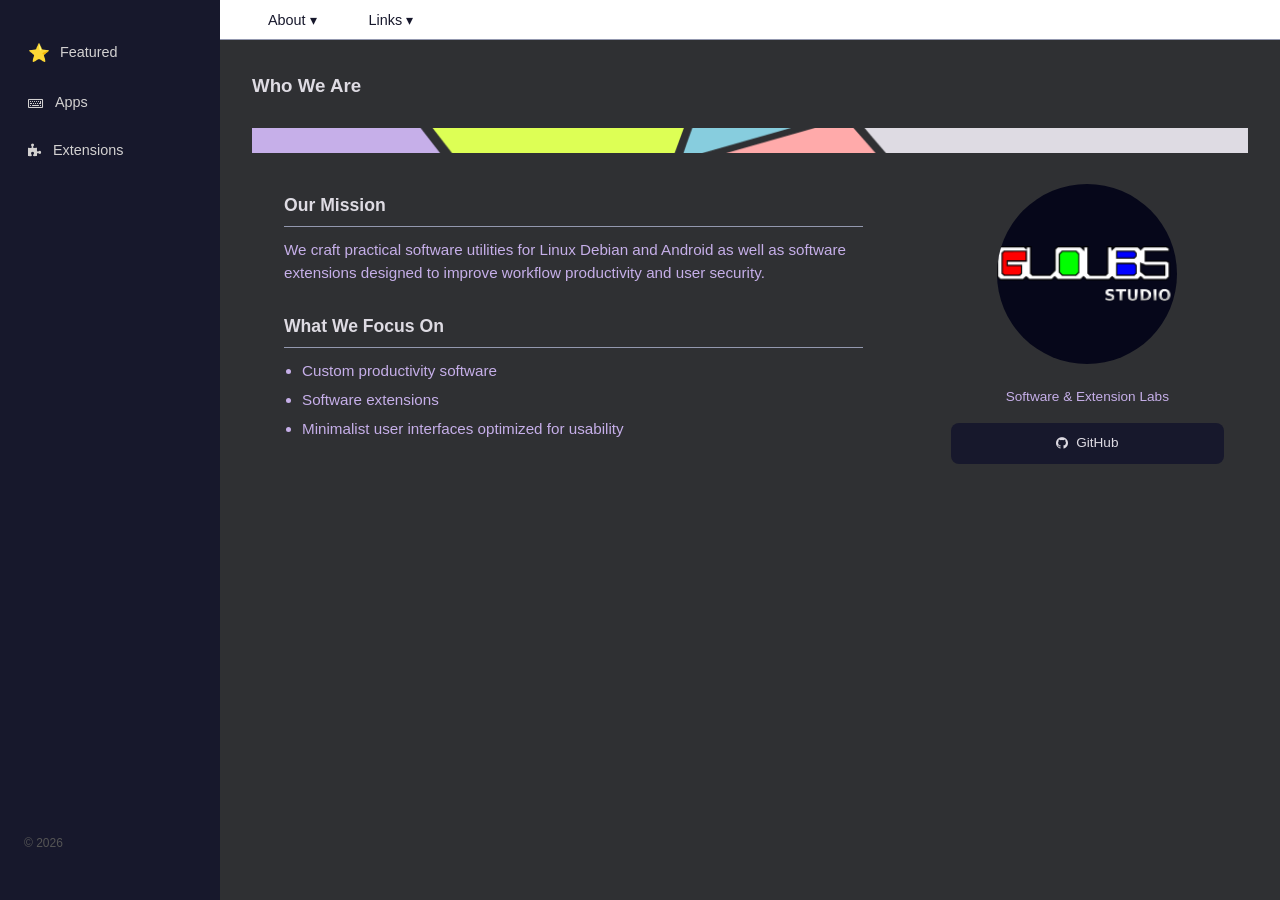
==== about.html @ 1389319d "Initial website" ====
<!DOCTYPE html>
<html lang="fr">
<head>
    <meta charset="UTF-8">
    <meta name="viewport" content="width=device-width, initial-scale=1.0">
    <title>Gloubs Studio — Who We Are</title>
    <link rel="stylesheet" href="style.css">
    <link rel="stylesheet" href="https://cdnjs.cloudflare.com/ajax/libs/font-awesome/4.7.0/css/font-awesome.min.css">
    <script src="js/site.js" defer></script>
</head>
<body>

    <div id="sidebar-container"></div>
    <div id="topbar-container"></div>

    <main class="main">
        
        <div class="page-header">
            <h3>Who We Are</h3>
        </div>
        <div class="GS-banner"><img src="./assets/GSbannerImage.png" alt="Banner"></div>
        <div class="about-grid">
            <div class="about-content">
                <h4>Our Mission</h4>
                <p>We craft practical software utilities for Linux Debian and Android as well as software extensions designed to improve workflow productivity and user security.</p>
                
                <h4>What We Focus On</h4>
                <ul>
                    <li>Custom productivity software</li>
                    <li>Software extensions</li>
                    <li>Minimalist user interfaces optimized for usability</li>
                </ul>
            </div>

            <aside class="about-card">
                <img src="./assets/logo_white.png" alt="Gloubs Studio Logo" class="about-avatar">
                <p class="role">Software & Extension Labs</p>
                <div class="about-links">
                    <a href="https://github.com" target="_blank" rel="noopener" class="primary"><i class="fa fa-github"></i> GitHub</a>
                </div>
            </aside>
        </div>
    </main>
</body>
</html>
---- style.css ----
:root {
    /* === MAIN COLORS === */
    --font-main: #dedbe3ff;                 
    --font-light: #c6afe9ff;                /* Secondary text */
    --bg-page: rgb(47, 48, 51);                   /* Warm off-white page background */
    --bg-card: #87cddeff;                   /* Card background */
    --bg-sidebar: #17182c;                /* Dark sidebar */
    --bg-topbar: white;                 /* Top bar background */
    --accent: #ddff55ff;                    /* Accent color (links, hover) */
    --accent2: #87cddeff;                   /* btn links */
    --border: #9398af;                    /* Subtle borders */

/*
Banner colors:
    light blue 87cddeff
    bright yellow green ddff55ff
    lavender c6afe9ff
    orange pink ffaaaaff
    purple grey dedbe3ff

    === SIZING === */
    --sidebar-width: 220px;
    --topbar-height: 40px;
    --card-gap: 24px;
    --radius: 12px;
}

* {
    margin: 0;
    padding: 0;
    box-sizing: border-box;
}

body {
    font-family: -apple-system, BlinkMacSystemFont, 'Segoe UI', Roboto, sans-serif;
    color: var(--font-main);
    background: var(--bg-page);
    line-height: 1.5;
}

/* ═══════════════════════════════════════════════════════════════
    TOP BAR — Fixed at top, holds dropdown menus
    Add new dropdowns by copying a .dropdown block
═══════════════════════════════════════════════════════════════ */
.topbar {
    position: fixed;
    top: 0;
    left: var(--sidebar-width);
    right: 0;
    height: var(--topbar-height);
    background: var(--bg-topbar);
    border-bottom: 1px solid var(--border);
    display: flex;
    align-items: center;
    padding: 0 32px;
    z-index: 100;
    gap: 20px;
}

.GS-banner img {
    width: 100%;
    height: 25px;
    object-fit: cover;
    display: inline;
}

.dropdown {
    position: relative;
}

.dropdown-toggle {
    padding: 8px 16px;
    border: none;
    background: transparent;
    color: var(--bg-sidebar);
    font-size: 0.9rem;
    cursor: pointer;
    border-radius: 6px;
    transition: background 0.2s;
    font-weight: 500;
}

.dropdown-toggle:hover {
    background: var(--accent2);
}

.dropdown-menu {
    position: absolute;
    top: calc(100% + 6px);
    left: 0;
    background: white;
    border: 1px solid var(--border);
    border-radius: 10px;
    box-shadow: 0 10px 40px rgba(0,0,0,0.08);
    min-width: 180px;
    opacity: 0;
    visibility: hidden;
    transform: translateY(-6px);
    transition: all 0.2s ease;
    padding: 6px;
}

.dropdown:hover .dropdown-menu,
.dropdown.active .dropdown-menu {
    opacity: 1;
    visibility: visible;
    transform: translateY(0);
}

.dropdown-menu a {
    display: block;
    padding: 8px 12px;
    color: var(--bg-sidebar);
    text-decoration: none;
    font-size: 0.85rem;
    border-radius: 6px;
    transition: background 0.15s;
}

.dropdown-menu a:hover {
    background-color: var(--accent2);
}

/* ═══════════════════════════════════════════════════════════════
    LEFT SIDEBAR — Category navigation
    Add new categories by copying an <a> block
═══════════════════════════════════════════════════════════════ */
.sidebar {
    position: fixed;
    top: 0;
    left: 0;
    width: var(--sidebar-width);
    height: 100vh;
    background: var(--bg-sidebar);
    padding: 28px 0;
    z-index: 101;
    display: flex;
    flex-direction: column;
}

.sidebar-logo {
    padding: 0 24px 24px;

}

.sidebar-nav {
    display: flex;
    flex-direction: column;
    gap: 2px;
    padding: 0 12px;
}

.sidebar-nav a {
    display: flex;
    align-items: center;
    gap: 12px;
    padding: 12px 16px;
    color: #d3d1d1;
    text-decoration: none;
    font-size: 0.9rem;
    border-radius: 8px;
    transition: all 0.2s;
    font-weight: 500;
}

.sidebar-nav a:hover,
.sidebar-nav a.active {
    color: var(--accent2);
    background: rgba(255,255,255,0.08);
}

.sidebar-nav a.active {
    background: rgba(59, 130, 246, 0.15);
    color: var(--accent);
}

/* Little icons using emoji — swap for SVGs later if you want */
.icon { font-size: 1.1rem; width: 20px; text-align: center; }

.sidebar-footer {
    margin-top: auto;
    padding: 20px 24px;
    color: #555;
    font-size: 0.75rem;
}

/* ═══════════════════════════════════════════════════════════════
    MAIN CONTENT AREA — Grid of 2 items per row
    Add new cards inside .content-grid
═══════════════════════════════════════════════════════════════ */
.main {
    margin-left: var(--sidebar-width);
    margin-top: var(--topbar-height);
    padding: 32px;
    min-height: calc(100vh - var(--topbar-height));
}

.page-header {
    margin-bottom: 28px;
}

.page-header h1 {
    font-size: 1.6rem;
    font-weight: 700;
    letter-spacing: -0.02em;
    margin-bottom: 4px;
}

.page-header p {
    color: var(--font-light);
    font-size: 1rem;
}

/* === THE 3-COLUMN GRID === */
.content-grid {
    display: grid;
    grid-template-columns: repeat(3, 1fr);  /* 3 per row */
    gap: var(--card-gap);
}

/* Responsive: 2 columns on medium screens, 1 on small */
@media (max-width: 1100px) {
    .content-grid { grid-template-columns: repeat(2, 1fr); }
}
@media (max-width: 720px) {
    .content-grid { grid-template-columns: 1fr; }
    .sidebar { transform: translateX(-100%); } /* Hide sidebar on mobile */
    .topbar { left: 0; }
    .main { margin-left: 0; }
}

/* ═══════════════════════════════════════════════════════════════
    ITEM CARD — Video cover + title + description
    Copy this entire .card block to add new items
═══════════════════════════════════════════════════════════════ */
.card {
    background: white;
    border-radius: var(--radius);
    overflow: hidden;
    border: 1px solid var(--border);
    transition: transform 0.2s, box-shadow 0.2s;
    cursor: pointer;
}

.card:hover {
    transform: translateY(-2px);
    box-shadow: 0 12px 32px rgba(0,0,0,0.06);
}

.card-video {
    position: relative;
    width: 100%;
    aspect-ratio: 16 / 10;
    background: #caedfd;
    overflow: hidden;
}

.card-video video, .card-video img {
    opacity: 1 !important;
    width: 100%;
    object-fit: contain;
    display: block;
}

/* Play button overlay */
.card-video::after {
    content: '▶';
    position: absolute;
    top: 50%;
    left: 50%;
    transform: translate(-50%, -50%);
    width: 48px;
    height: 48px;
    background: #64bef7;
    border-radius: 50%;
    display: flex;
    align-items: center;
    justify-content: center;
    font-size: 0.9rem;
    color: var(--font-main);
    opacity: 0;
    transition: opacity 0.2s;
    box-shadow: 0 4px 12px rgba(159, 226, 250, 0.1);
}

.card:hover .card-video::after {
    opacity: 1;
}

.card-body {
    padding: 6px 8px 8px;
    height: 100px;
}

.card-title {
    font-size: 0.8rem;
    font-weight: 600;
    margin-bottom: 4px;
    color: var(--bg-sidebar);
}

.card-desc {
    font-size: 0.8rem;
    color: var(--bg-sidebar);
    line-height: 1.45;
}

.card-tag {
    display: inline-block;
    margin-top: 8px;
    padding: 3px 10px;
    background: var(--accent2);
    border-radius: 20px;
    font-size: 0.6rem;
    font-weight: 600;
    color: var(--bg-sidebar);
    text-transform: uppercase;
    letter-spacing: 0.03em;
    opacity: 0.6;
}

/* ═══════════════════════════════════════════════════════════════
    SECTION HEADERS inside grid (optional)
═══════════════════════════════════════════════════════════════ */
.section-header {
    grid-column: 1 / -1;  /* Spans full width */
    margin-top: 8px;
    margin-bottom: -4px;
}

.section-header h2 {
    font-size: 0.8rem;
    text-transform: uppercase;
    letter-spacing: 0.08em;
    color: var(--font-light);
    font-weight: 600;
}

/* Grille About : 2/3 texte, 1/3 sidebar info */
.about-grid {
    display: grid;
    grid-template-columns: 2fr 1fr;
    gap: 32px;
    align-items: start;
}

@media (max-width: 900px) {
    .about-grid { grid-template-columns: 1fr; }
}

/* ── Colonne principale ── */
.about-content {
    background: var(--bg-card);
    padding: 32px;
}

.about-content h3 {
    font-size: 1.1rem; font-weight: 600;
    margin: 28px 0 12px;
    padding-bottom: 8px;
    border-bottom: 1px solid var(--border);
}
.about-content h3:first-child { margin-top: 0; }

.about-content p {
    color: var(--font-light);
    font-size: 0.95rem;
    margin-bottom: 14px;
}

.about-content ul {
    margin-left: 18px;
    color: var(--font-light);
    font-size: 0.95rem;
}
.about-content li { margin-bottom: 6px; }


/* ── Colonne principale ── */
.about-content {
    background: var(--bg-page);
    padding: 32px;
}

.about-content h4 {
    font-size: 1.1rem; font-weight: 600;
    margin: 28px 0 12px;
    padding-bottom: 8px;
    border-bottom: 1px solid var(--border);
}
.about-content h4:first-child { margin-top: 0; }

.about-content p {
    color: var(--font-light);
    font-size: 0.95rem;
    margin-bottom: 14px;
}

.about-content ul {
    margin-left: 18px;
    color: var(--font-light);
    font-size: 0.95rem;
}
        .about-content li { margin-bottom: 6px; }


/* ── Colonne latérale (carte profil) ── */
.about-card {
    background: var(--bg-page);
    padding: 24px;
    text-align: center;
    position: sticky;
    top: calc(var(--topbar-height) + 32px);
}

.about-avatar {
    width: 180px; height: 180px;
    border-radius: 50%;
    background: #06071a;
    margin: 0 auto 16px;
    object-fit: contain;
}

.about-card .role {
    color: var(--font-light); font-size: 0.85rem;
    margin-bottom: 16px;
}

.about-links {
    display: flex; flex-direction: column; gap: 8px;
}
.about-links a {
    display: flex; align-items: center; justify-content: center;
    gap: 8px; padding: 10px; border-radius: 8px;
    text-decoration: none; font-size: 0.85rem; font-weight: 500;
    transition: background 0.2s;
}
.about-links a.primary {
    background: var(--bg-sidebar); color: var(--font-main);
}
.about-links a.secondary {
    background: var(--accent2); color: var(--font-main);
}
.about-links a:hover { background: var(--accent); color: var(--bg-sidebar) }

 /* Responsive mobile */
@media (max-width: 720px) {
    .sidebar { transform: translateX(-100%); }
    .topbar { left: 0; }
    .main { margin-left: 0; }
}
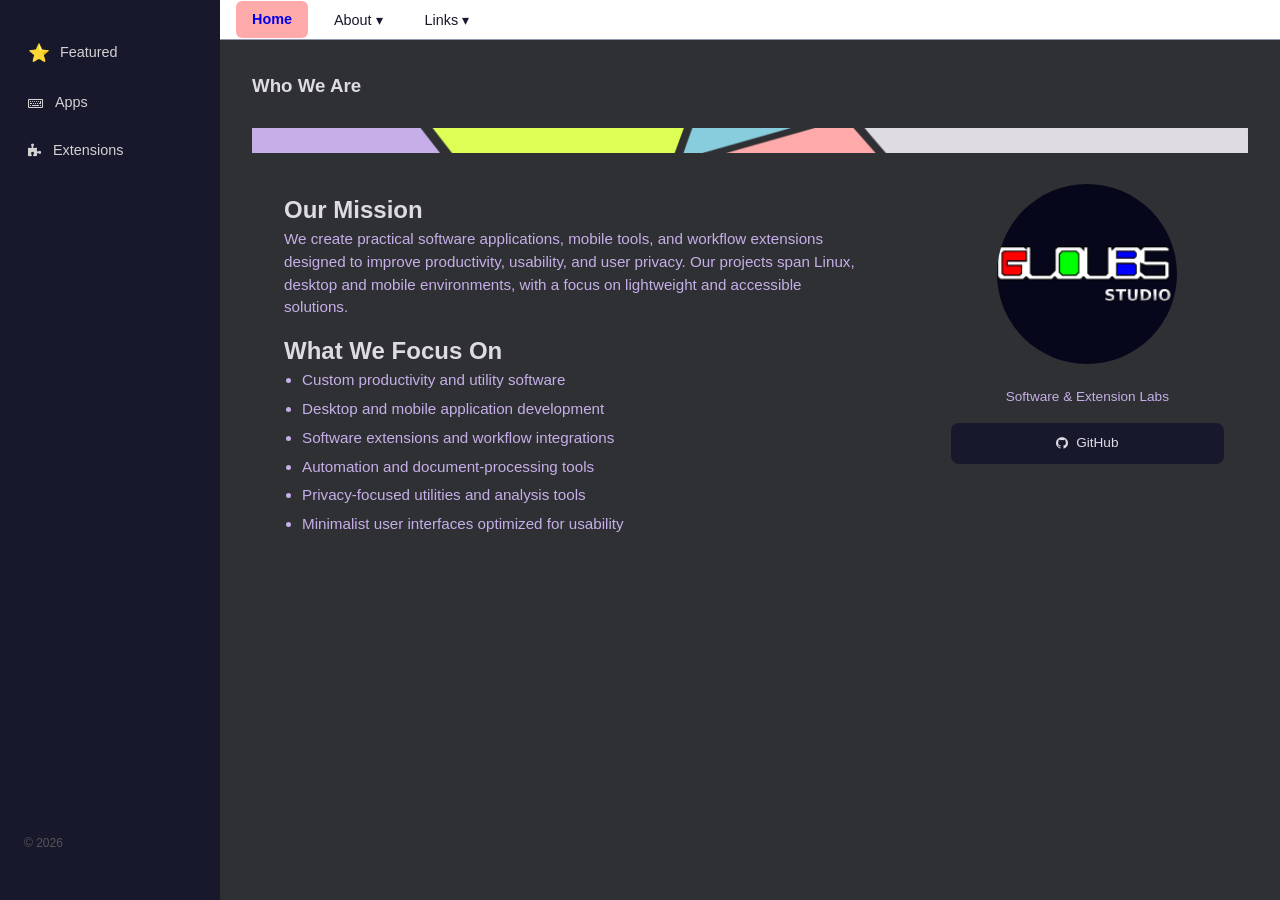
==== commit 99fce8f9: "Content update" ====
--- a/about.html
+++ b/about.html
@@ -21,22 +21,31 @@
         <div class="GS-banner"><img src="./assets/GSbannerImage.png" alt="Banner"></div>
         <div class="about-grid">
             <div class="about-content">
-                <h4>Our Mission</h4>
-                <p>We craft practical software utilities for Linux Debian and Android as well as software extensions designed to improve workflow productivity and user security.</p>
-                
-                <h4>What We Focus On</h4>
+                <h2>Our Mission</h2>
+                <p>
+                    We create practical software applications, mobile tools, and workflow
+                    extensions designed to improve productivity, usability, and user privacy.
+                    Our projects span Linux, desktop and mobile environments, with a focus
+                    on lightweight and accessible solutions.
+                </p>
+
+                <h2>What We Focus On</h2>
                 <ul>
-                    <li>Custom productivity software</li>
-                    <li>Software extensions</li>
+                    <li>Custom productivity and utility software</li>
+                    <li>Desktop and mobile application development</li>
+                    <li>Software extensions and workflow integrations</li>
+                    <li>Automation and document-processing tools</li>
+                    <li>Privacy-focused utilities and analysis tools</li>
                     <li>Minimalist user interfaces optimized for usability</li>
                 </ul>
+
             </div>
 
             <aside class="about-card">
                 <img src="./assets/logo_white.png" alt="Gloubs Studio Logo" class="about-avatar">
                 <p class="role">Software & Extension Labs</p>
                 <div class="about-links">
-                    <a href="https://github.com" target="_blank" rel="noopener" class="primary"><i class="fa fa-github"></i> GitHub</a>
+                    <a href="https://github.com/Gloubs-Studio" target="_blank" rel="noopener" class="primary"><i class="fa fa-github"></i> GitHub</a>
                 </div>
             </aside>
         </div>
--- a/style.css
+++ b/style.css
@@ -52,17 +52,16 @@
     border-bottom: 1px solid var(--border);
     display: flex;
     align-items: center;
-    padding: 0 32px;
+    padding: 0 16px;
     z-index: 100;
-    gap: 20px;
-}
-
-.GS-banner img {
-    width: 100%;
-    height: 25px;
-    object-fit: cover;
-    display: inline;
-}
+    gap: 10px;
+}
+
+.home-page .home-btn {
+    display: none !important;
+}
+
+
 
 .dropdown {
     position: relative;
@@ -121,6 +120,22 @@
     background-color: var(--accent2);
 }
 
+.home-btn {
+    display: inline-block;
+    padding: 8px 16px;
+    font-size: 0.9rem;
+    font-weight: 600;
+    background-color: #ffaaaaff;
+    text-decoration: none;
+    border-radius: 6px;
+}
+
+.GS-banner img {
+    width: 100%;
+    height: 25px;
+    object-fit: cover;
+    display: inline;
+}
 /* ═══════════════════════════════════════════════════════════════
     LEFT SIDEBAR — Category navigation
     Add new categories by copying an <a> block
@@ -448,4 +463,8 @@
     .sidebar { transform: translateX(-100%); }
     .topbar { left: 0; }
     .main { margin-left: 0; }
+}
+
+.bottom-logo {
+    padding: 5%;
 }
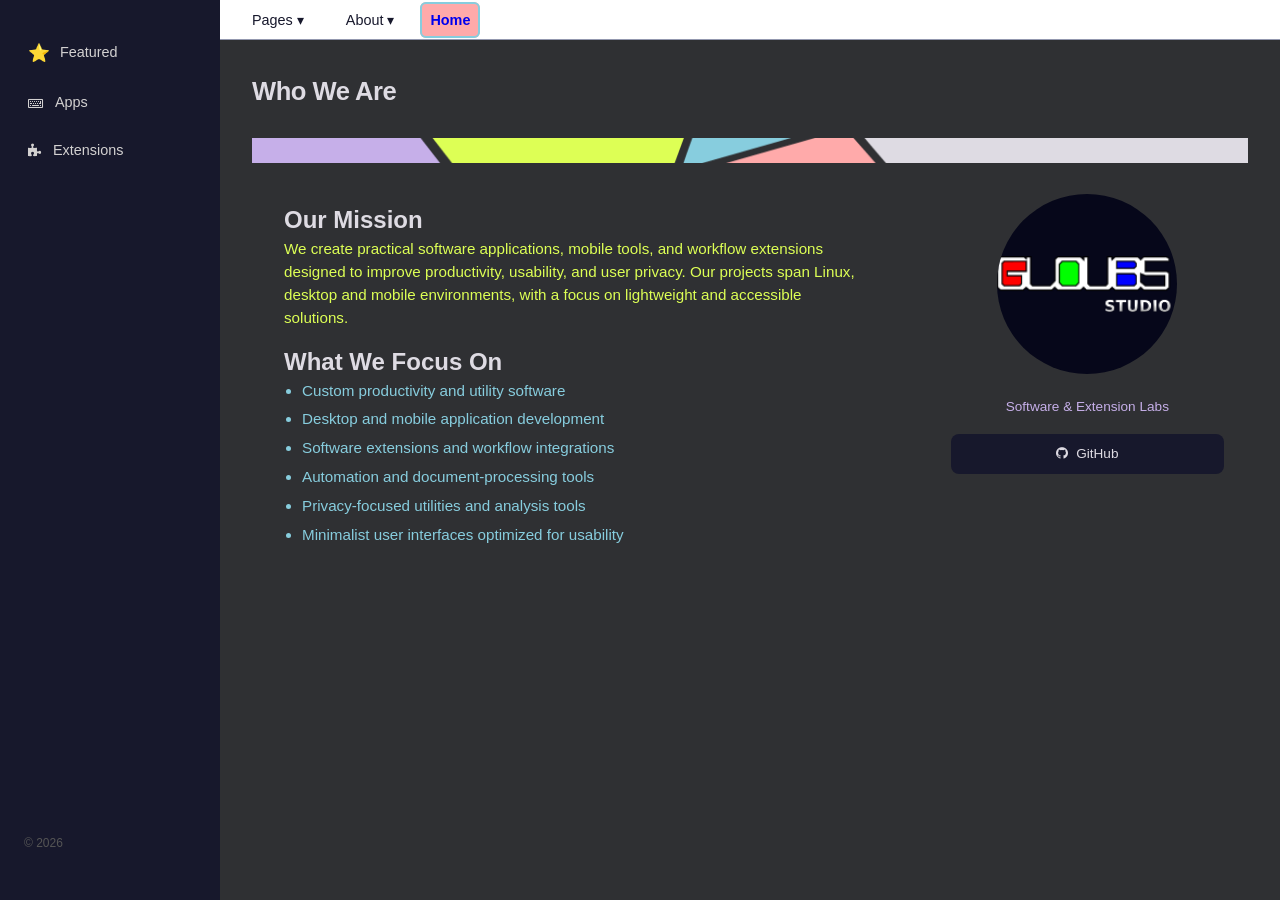
==== commit aea4ac92: "Content update" ====
--- a/about.html
+++ b/about.html
@@ -16,7 +16,7 @@
     <main class="main">
         
         <div class="page-header">
-            <h3>Who We Are</h3>
+            <h1>Who We Are</h1>
         </div>
         <div class="GS-banner"><img src="./assets/GSbannerImage.png" alt="Banner"></div>
         <div class="about-grid">
--- a/style.css
+++ b/style.css
@@ -9,6 +9,7 @@
     --accent: #ddff55ff;                    /* Accent color (links, hover) */
     --accent2: #87cddeff;                   /* btn links */
     --border: #9398af;                    /* Subtle borders */
+    --accent3: #ffaaaaff;
 
 /*
 Banner colors:
@@ -61,8 +62,6 @@
     display: none !important;
 }
 
-
-
 .dropdown {
     position: relative;
 }
@@ -121,13 +120,16 @@
 }
 
 .home-btn {
-    display: inline-block;
-    padding: 8px 16px;
+    position: relative;
+    
+    display: inline;
+    padding: 8px 8px;
     font-size: 0.9rem;
     font-weight: 600;
     background-color: #ffaaaaff;
     text-decoration: none;
     border-radius: 6px;
+    border: 2px solid var(--accent2);
 }
 
 .GS-banner img {
@@ -202,7 +204,7 @@
 /* ═══════════════════════════════════════════════════════════════
     MAIN CONTENT AREA — Grid of 2 items per row
     Add new cards inside .content-grid
-═══════════════════════════════════════════════════════════════ */
+═══════════════════════════════════════════════════════════════*/
 .main {
     margin-left: var(--sidebar-width);
     margin-top: var(--topbar-height);
@@ -364,11 +366,6 @@
 }
 
 /* ── Colonne principale ── */
-.about-content {
-    background: var(--bg-card);
-    padding: 32px;
-}
-
 .about-content h3 {
     font-size: 1.1rem; font-weight: 600;
     margin: 28px 0 12px;
@@ -378,14 +375,14 @@
 .about-content h3:first-child { margin-top: 0; }
 
 .about-content p {
-    color: var(--font-light);
+    color: var(--accent);
     font-size: 0.95rem;
     margin-bottom: 14px;
 }
 
 .about-content ul {
     margin-left: 18px;
-    color: var(--font-light);
+    color: var(--accent2);
     font-size: 0.95rem;
 }
 .about-content li { margin-bottom: 6px; }
@@ -404,20 +401,6 @@
     border-bottom: 1px solid var(--border);
 }
 .about-content h4:first-child { margin-top: 0; }
-
-.about-content p {
-    color: var(--font-light);
-    font-size: 0.95rem;
-    margin-bottom: 14px;
-}
-
-.about-content ul {
-    margin-left: 18px;
-    color: var(--font-light);
-    font-size: 0.95rem;
-}
-        .about-content li { margin-bottom: 6px; }
-
 
 /* ── Colonne latérale (carte profil) ── */
 .about-card {
@@ -464,7 +447,12 @@
     .topbar { left: 0; }
     .main { margin-left: 0; }
 }
-
-.bottom-logo {
-    padding: 5%;
+/* Bottom homepage logo*/
+.bottom-logo img {
+    display: block;
+    margin-left: auto;
+    margin-right: auto;
+    width: 100px;
+    padding-top: 35px;
+    padding-bottom: 25px;
 }
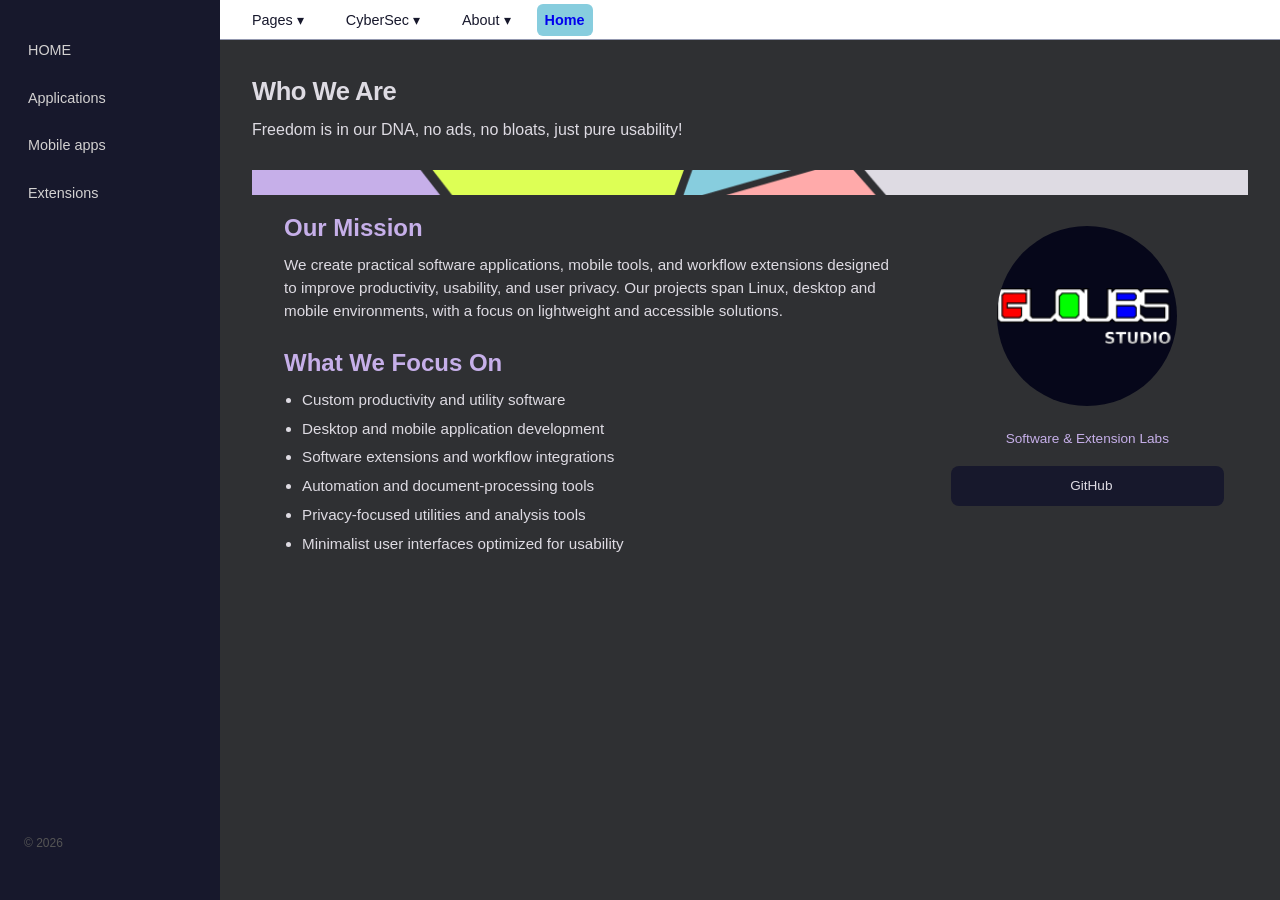
==== commit 1d54afa0: "Content update" ====
--- a/about.html
+++ b/about.html
@@ -5,7 +5,6 @@
     <meta name="viewport" content="width=device-width, initial-scale=1.0">
     <title>Gloubs Studio — Who We Are</title>
     <link rel="stylesheet" href="style.css">
-    <link rel="stylesheet" href="https://cdnjs.cloudflare.com/ajax/libs/font-awesome/4.7.0/css/font-awesome.min.css">
     <script src="js/site.js" defer></script>
 </head>
 <body>
@@ -17,6 +16,7 @@
         
         <div class="page-header">
             <h1>Who We Are</h1>
+            <p>Freedom is in our DNA, no ads, no bloats, just pure usability!</p>
         </div>
         <div class="GS-banner"><img src="./assets/GSbannerImage.png" alt="Banner"></div>
         <div class="about-grid">
--- a/style.css
+++ b/style.css
@@ -10,6 +10,7 @@
     --accent2: #87cddeff;                   /* btn links */
     --border: #9398af;                    /* Subtle borders */
     --accent3: #ffaaaaff;
+    --basic: #dedbe3ff;
 
 /*
 Banner colors:
@@ -62,6 +63,16 @@
     display: none !important;
 }
 
+.home-btn {
+    padding: 8px 8px;
+    font-size: 0.9rem;
+    font-weight: 600;
+    background-color: var(--accent2);
+    text-decoration: none;
+    border-radius: 6px;
+    order: -1;
+}
+
 .dropdown {
     position: relative;
 }
@@ -119,25 +130,13 @@
     background-color: var(--accent2);
 }
 
-.home-btn {
-    position: relative;
-    
-    display: inline;
-    padding: 8px 8px;
-    font-size: 0.9rem;
-    font-weight: 600;
-    background-color: #ffaaaaff;
-    text-decoration: none;
-    border-radius: 6px;
-    border: 2px solid var(--accent2);
-}
-
 .GS-banner img {
     width: 100%;
     height: 25px;
     object-fit: cover;
     display: inline;
 }
+
 /* ═══════════════════════════════════════════════════════════════
     LEFT SIDEBAR — Category navigation
     Add new categories by copying an <a> block
@@ -220,11 +219,11 @@
     font-size: 1.6rem;
     font-weight: 700;
     letter-spacing: -0.02em;
-    margin-bottom: 4px;
+    margin-bottom: 8px;
 }
 
 .page-header p {
-    color: var(--font-light);
+    color: var(--basic);
     font-size: 1rem;
 }
 
@@ -366,33 +365,41 @@
 }
 
 /* ── Colonne principale ── */
-.about-content h3 {
+.about-content, .content-section {
+    background: var(--bg-page);
+    padding-left: 32px;
+    padding-bottom: 16px;;
+}
+
+.about-content h2, .content-section h2 {
+    color: var(--font-light);
+    padding-top: 8px;
+    padding-bottom: 8px;
+}
+
+.about-content h3, .content-section h3 {
+    color: var(--accent2);
     font-size: 1.1rem; font-weight: 600;
-    margin: 28px 0 12px;
+    margin: 16px 0 12px;
+    padding-top: 12px;
     padding-bottom: 8px;
     border-bottom: 1px solid var(--border);
 }
-.about-content h3:first-child { margin-top: 0; }
+.about-content h3:first-child { margin-top: 0;}
 
 .about-content p {
-    color: var(--accent);
+    color: var(--basic);
     font-size: 0.95rem;
     margin-bottom: 14px;
 }
 
-.about-content ul {
+.about-content ul, .content-section ul {
     margin-left: 18px;
-    color: var(--accent2);
+    color: var(--basic);
     font-size: 0.95rem;
 }
 .about-content li { margin-bottom: 6px; }
-
-
-/* ── Colonne principale ── */
-.about-content {
-    background: var(--bg-page);
-    padding: 32px;
-}
+.content-section li { margin-left: 16px; margin-bottom: 6px; }
 
 .about-content h4 {
     font-size: 1.1rem; font-weight: 600;
@@ -455,4 +462,48 @@
     width: 100px;
     padding-top: 35px;
     padding-bottom: 25px;
-}+}
+
+
+/* Image gallery*/
+.gallery {
+    max-width: 800px;
+    margin: 20px auto;
+    font-family: sans-serif;
+}
+
+.main-screen {
+    width: 100%;
+    height: auto;
+    border: 1px solid #ccc;
+    border-radius: 8px;
+}
+
+.thumbnails {
+    display: flex;
+    gap: 10px;
+    margin-top: 10px;
+}
+
+.thumbnails img {
+    width: 120px;
+    height: 80px;
+    object-fit: cover;
+    cursor: pointer;
+    border: 2px solid transparent;
+    border-radius: 4px;
+    opacity: 0.7;
+}
+
+.thumbnails img:hover,
+.thumbnails img.active {
+    opacity: 1;
+    border-color: #007bff;
+}
+
+.content-section td {
+
+    padding-left: 16px;
+    padding-right: 16px;
+    margin: auto;
+}
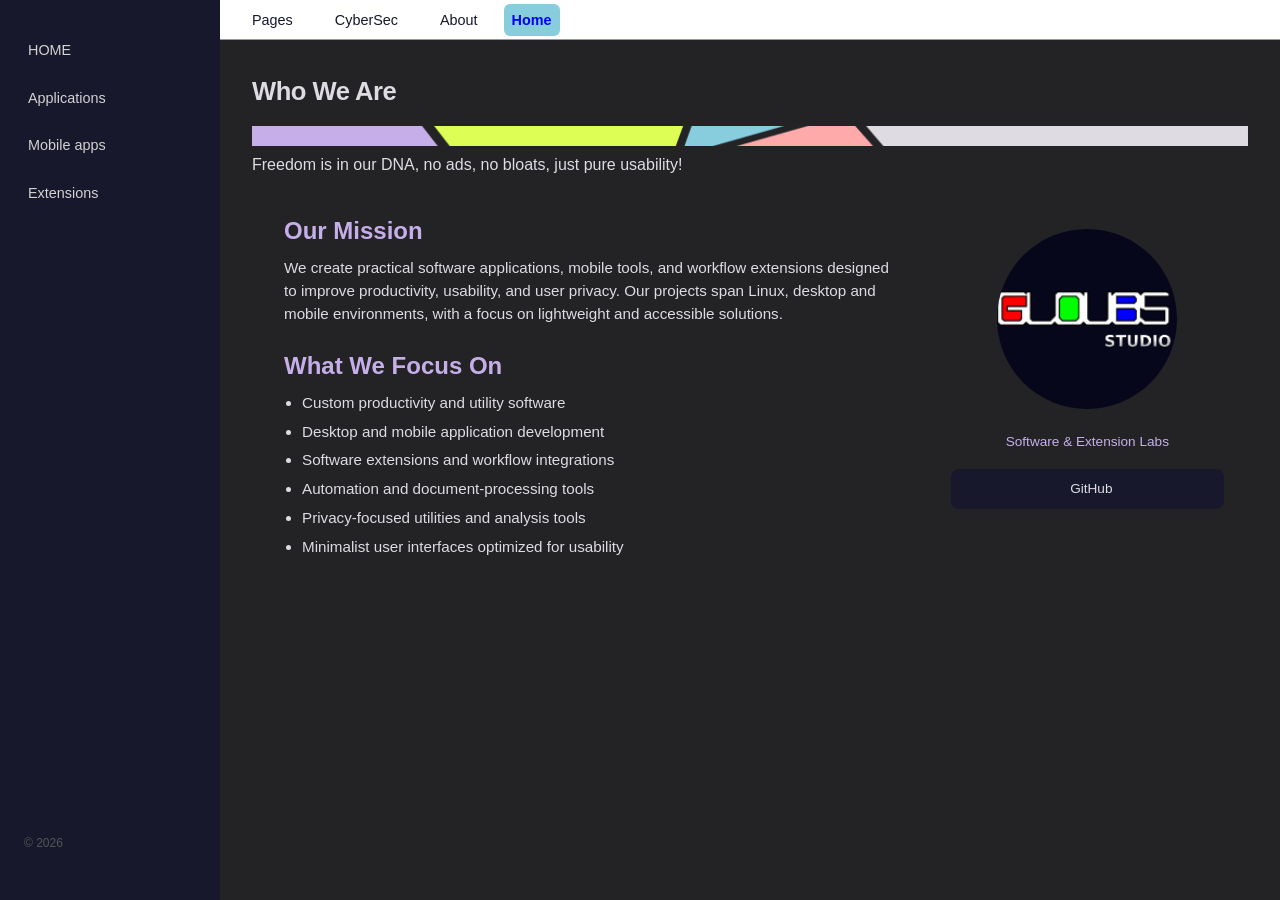
==== commit 6c56ceb6: "content update" ====
--- a/about.html
+++ b/about.html
@@ -16,9 +16,10 @@
         
         <div class="page-header">
             <h1>Who We Are</h1>
+            <div class="GS-banner"><img src="./assets/GSbannerImage.png" alt="Banner"></div>
             <p>Freedom is in our DNA, no ads, no bloats, just pure usability!</p>
         </div>
-        <div class="GS-banner"><img src="./assets/GSbannerImage.png" alt="Banner"></div>
+        
         <div class="about-grid">
             <div class="about-content">
                 <h2>Our Mission</h2>
--- a/style.css
+++ b/style.css
@@ -1,14 +1,14 @@
 :root {
     /* === MAIN COLORS === */
     --font-main: #dedbe3ff;                 
-    --font-light: #c6afe9ff;                /* Secondary text */
-    --bg-page: rgb(47, 48, 51);                   /* Warm off-white page background */
-    --bg-card: #87cddeff;                   /* Card background */
-    --bg-sidebar: #17182c;                /* Dark sidebar */
-    --bg-topbar: white;                 /* Top bar background */
-    --accent: #ddff55ff;                    /* Accent color (links, hover) */
-    --accent2: #87cddeff;                   /* btn links */
-    --border: #9398af;                    /* Subtle borders */
+    --font-light: #c6afe9ff;        /* Secondary text */
+    --bg-page: rgb(35, 35, 38);     /*page background */
+    --bg-card: #87cddeff;           /* Card background */
+    --bg-sidebar: #17182c;          /* Dark sidebar */
+    --bg-topbar: white;             /* Top bar background */
+    --accent: #ddff55ff;            /* Accent color (links, hover) */
+    --accent2: #87cddeff;           /* btn links */
+    --border: #9398af;              /* Subtle borders */
     --accent3: #ffaaaaff;
     --basic: #dedbe3ff;
 
@@ -132,7 +132,7 @@
 
 .GS-banner img {
     width: 100%;
-    height: 25px;
+    height: 20px;
     object-fit: cover;
     display: inline;
 }
@@ -219,7 +219,7 @@
     font-size: 1.6rem;
     font-weight: 700;
     letter-spacing: -0.02em;
-    margin-bottom: 8px;
+    margin-bottom: 16px;
 }
 
 .page-header p {
@@ -259,7 +259,7 @@
 }
 
 .card:hover {
-    transform: translateY(-2px);
+    transform: translateY(0);
     box-shadow: 0 12px 32px rgba(0,0,0,0.06);
 }
 
@@ -365,7 +365,7 @@
 }
 
 /* ── Colonne principale ── */
-.about-content, .content-section {
+.about-content {
     background: var(--bg-page);
     padding-left: 32px;
     padding-bottom: 16px;;
@@ -377,7 +377,7 @@
     padding-bottom: 8px;
 }
 
-.about-content h3, .content-section h3 {
+.about-content h3, .content-section h3, .viewer h3 {
     color: var(--accent2);
     font-size: 1.1rem; font-weight: 600;
     margin: 16px 0 12px;
@@ -386,6 +386,8 @@
     border-bottom: 1px solid var(--border);
 }
 .about-content h3:first-child { margin-top: 0;}
+
+/*.page-header h4, {padding-bottom: 12px; border-top: 1px solid var(--border);}*/
 
 .about-content p {
     color: var(--basic);
@@ -454,56 +456,120 @@
     .topbar { left: 0; }
     .main { margin-left: 0; }
 }
+
 /* Bottom homepage logo*/
 .bottom-logo img {
     display: block;
     margin-left: auto;
     margin-right: auto;
     width: 100px;
-    padding-top: 35px;
     padding-bottom: 25px;
 }
-
-
-/* Image gallery*/
-.gallery {
-    max-width: 800px;
-    margin: 20px auto;
-    font-family: sans-serif;
-}
-
-.main-screen {
-    width: 100%;
-    height: auto;
-    border: 1px solid #ccc;
-    border-radius: 8px;
-}
-
-.thumbnails {
-    display: flex;
-    gap: 10px;
-    margin-top: 10px;
-}
-
-.thumbnails img {
-    width: 120px;
-    height: 80px;
-    object-fit: cover;
-    cursor: pointer;
-    border: 2px solid transparent;
-    border-radius: 4px;
-    opacity: 0.7;
-}
-
-.thumbnails img:hover,
-.thumbnails img.active {
-    opacity: 1;
-    border-color: #007bff;
+/* Welcome image */
+.welcome-image{
+    filter: invert(1);
+    filter:drop-shadow(0 0 0.75rem #87cddeff);
+    mix-blend-mode: screen;
+    display: block;
+    padding: 50px;
+    margin-left: auto;
+    margin-right: auto;
+    width: 300px;
+}
+
+/* Illustration mole geek*/
+.illustration img {
+    filter: invert(1);
+    mix-blend-mode: screen;
+    display: block;
+    padding: 50px;
+    margin-left: auto;
+    margin-right: auto;
+    width: 280px;
+}
+
+.content-section img {
+    display: flex;
+    margin-right: auto;
+    margin-left: auto;
+    padding-bottom: 12px;
 }
 
 .content-section td {
-
     padding-left: 16px;
     padding-right: 16px;
     margin: auto;
 }
+
+/* Image carousel */
+.main-image {
+  width: 100%;
+  aspect-ratio: 16 / 10;
+  display: flex;
+  align-items: center;
+  justify-content: center;
+}
+
+.main-image img {
+  max-width: 100%;
+  max-height: 100%;
+  object-fit: contain;
+}
+
+.thumbnail-carousel {
+  width: 100%;
+  overflow-x: auto;
+  overflow-y: hidden;
+  -webkit-overflow-scrolling: touch;
+}
+
+.thumbnail-track {
+  display: flex;
+  flex-wrap: nowrap;
+  gap: 8px;
+  width: max-content;
+  padding: 8px 0;
+}
+
+.thumbnail {
+  flex: 0 0 auto;
+  width: 80px;
+  height: 60px;
+  object-fit: cover;
+  cursor: pointer;
+  opacity: 0.6;
+}
+
+.thumbnail.active {
+  opacity: 1;
+  outline: 2px solid #000;
+}
+
+/*.diag {
+    background: var(--basic);
+    display: flex;
+    width: 100%;
+    height: 20rem;
+}*/
+
+.diag {
+    padding-top: 12px;
+    color: var(--font-main);
+    background: var(--bg-page);
+    width: 100%;
+    font-family: monospace;
+    white-space: pre-wrap;
+    word-wrap: break-word;
+    margin: 0;
+    
+    /* Desktop default font size */
+    font-size: 12px; 
+}
+
+/* Mobile responsive override */
+@media (max-width: 768px) {
+    .diag {
+        font-size: 8px;
+    }
+}
+
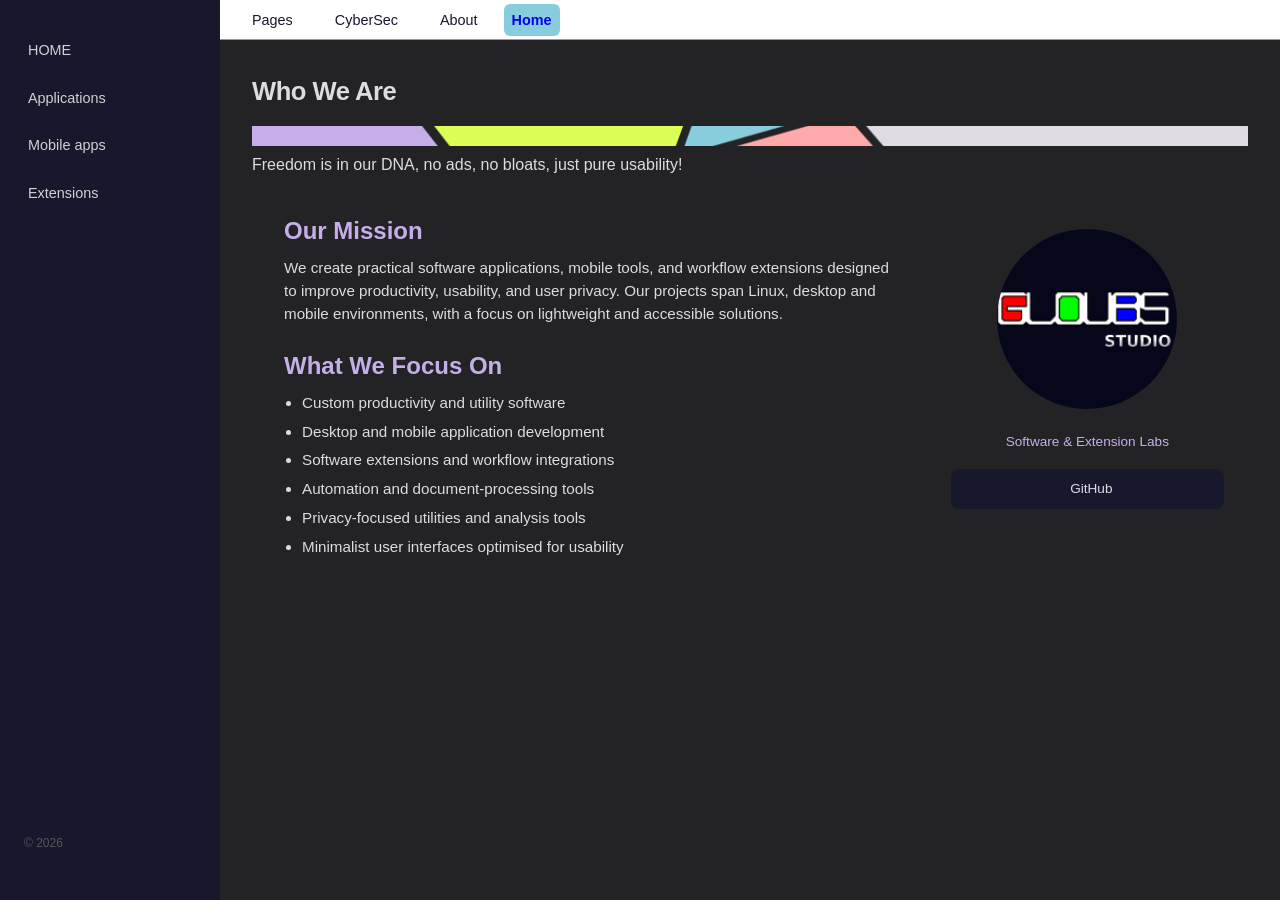
==== commit 88678824: "new content" ====
--- a/about.html
+++ b/about.html
@@ -37,7 +37,7 @@
                     <li>Software extensions and workflow integrations</li>
                     <li>Automation and document-processing tools</li>
                     <li>Privacy-focused utilities and analysis tools</li>
-                    <li>Minimalist user interfaces optimized for usability</li>
+                    <li>Minimalist user interfaces optimised for usability</li>
                 </ul>
 
             </div>
--- a/style.css
+++ b/style.css
@@ -457,35 +457,27 @@
     .main { margin-left: 0; }
 }
 
-/* Bottom homepage logo*/
-.bottom-logo img {
+/* Welcome image */
+.welcome-image {
+    scale: 0.7;
+    padding-top: 20px;
     display: block;
     margin-left: auto;
     margin-right: auto;
-    width: 100px;
-    padding-bottom: 25px;
-}
-/* Welcome image */
-.welcome-image{
     filter: invert(1);
-    filter:drop-shadow(0 0 0.75rem #87cddeff);
-    mix-blend-mode: screen;
+    mix-blend-mode: color-dodge;
+
+}
+
+/* Illustration mole geek*/
+.illustration img {
     display: block;
-    padding: 50px;
+    padding: 20px;
     margin-left: auto;
     margin-right: auto;
-    width: 300px;
-}
-
-/* Illustration mole geek*/
-.illustration img {
+    width: 220px;
     filter: invert(1);
     mix-blend-mode: screen;
-    display: block;
-    padding: 50px;
-    margin-left: auto;
-    margin-right: auto;
-    width: 280px;
 }
 
 .content-section img {
